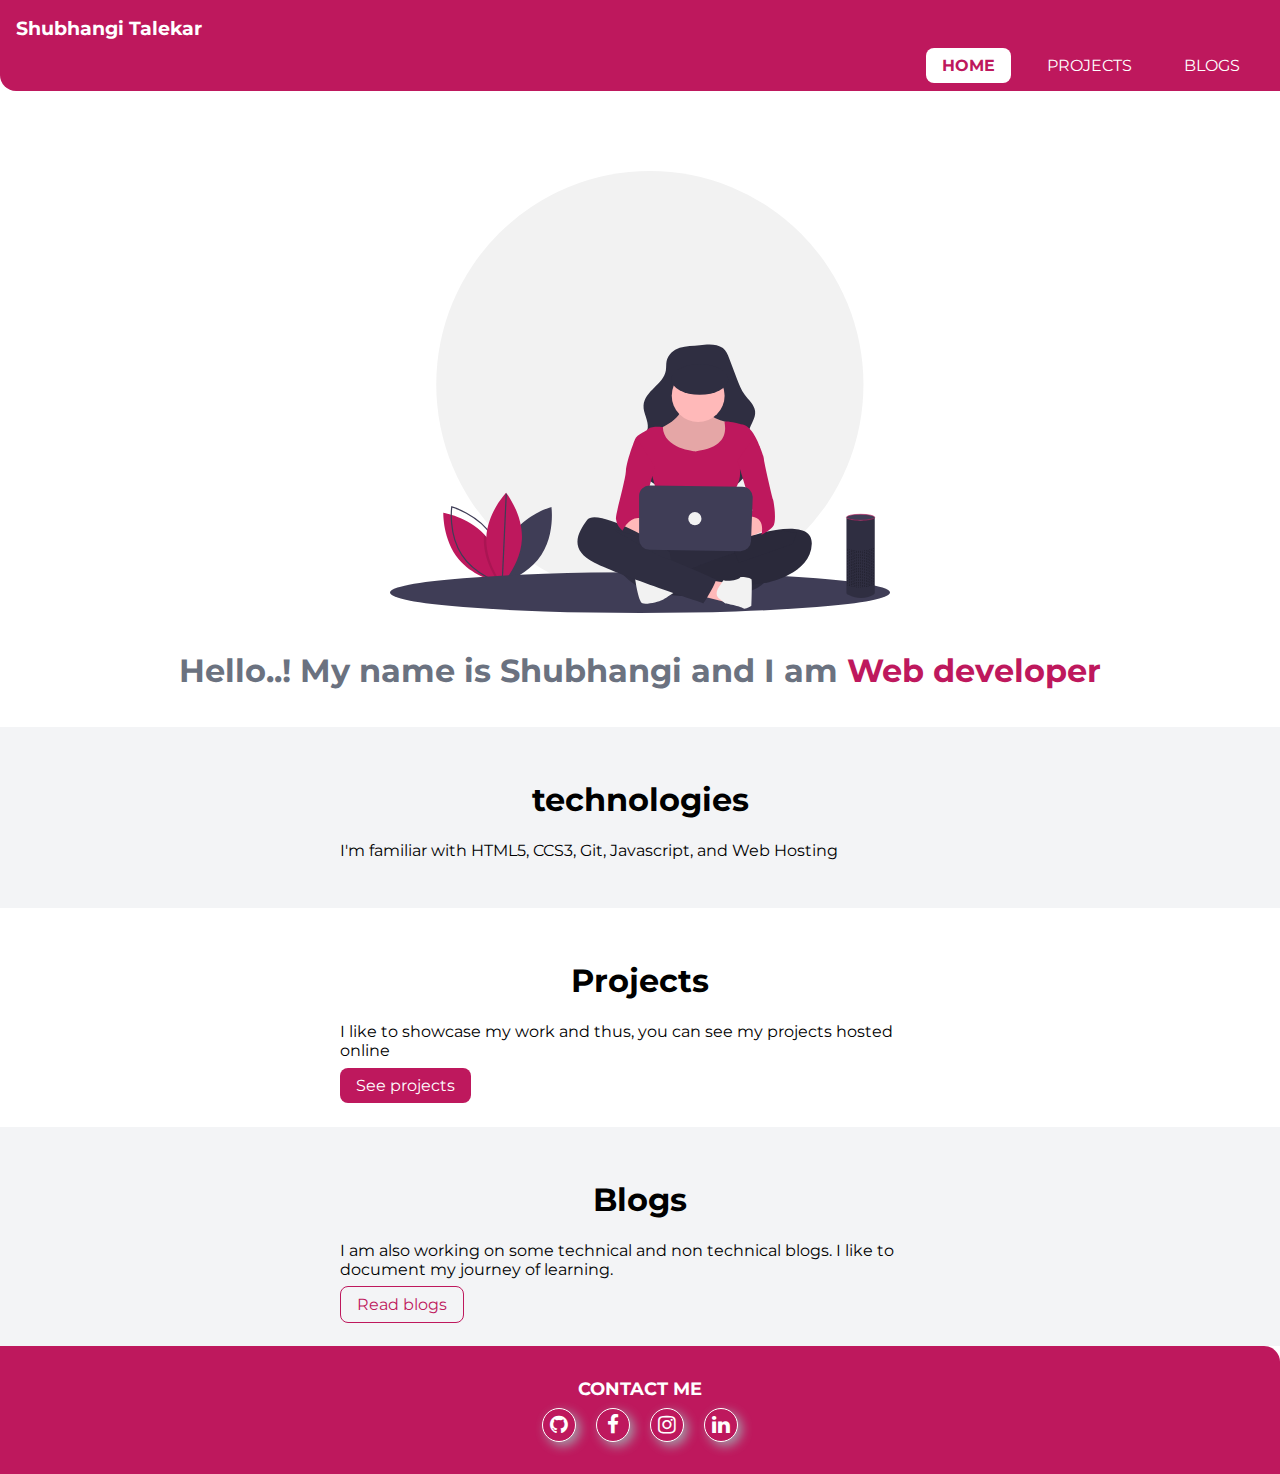
==== index.html @ c7ccab67 "design changes" ====
<!DOCTYPE html>
<html lang="en">
<head>
    <meta charset="UTF-8">
    <meta http-equiv="X-UA-Compatible" content="IE=edge">
    <meta name="viewport" content="width=device-width, initial-scale=1.0">
    <title>HOME | ShubhangiTalekar</title>

    <!--referance from W3School--> 
    <link rel="stylesheet" href="https://cdnjs.cloudflare.com/ajax/libs/font-awesome/4.7.0/css/font-awesome.min.css">
    <link href="Styles.css" rel="stylesheet" />
</head>
<body>
    

    <nav class="navigation">
        <div class="nav-brand">Shubhangi Talekar</div>
        <ul class="list-non-bullet nav-pills"> 
            <li class="list-item-inline">
                <a class="link link-active" href="/">HOME</a>
            </li>
            <li class="list-item-inline">
                <a class="link" href="projects.html">PROJECTS</a>
            </li>
            <li class="list-item-inline">
                <a class="link" href="blogs.html">BLOGS</a>
            </li>
        </ul>
    </nav>

    <header class="hero">
        <img class=" hero-img" src="/Images/hero.svg" />
        <h1 class="hero-heading">Hello..! My name is Shubhangi and I am<span class="heading-inverted"> Web developer</span></h1>
    </header>

    <section class="section Ow">
        <div class="container container-center">
            <h1>technologies</h1>
            <p>I'm familiar with HTML5, CCS3, Git, Javascript, and Web Hosting</p>
        </div>
    </section>

    <section class="section">
        <div class="container container-center">
            <h1>Projects</h1>
            <p>I like to showcase my work and thus, you can see my projects hosted online</p>
            
            <a class="link primary-link" href="projects.html">See projects</a>
        </div>
    </section>

    <section class="section Ow">
        <div class="container container-center">
            <h1>Blogs</h1>
            <p>I am also working on some technical and non technical blogs. I like to document my journey of learning.</p>
            
            <a class="link secondary-link" href="blogs.html">Read blogs</a>
        </div>
    </section>

    <footer class="footer">
        <div class="footer-header">CONTACT ME</div>
        <ul class="list-non-bullet">
            <li class="list-item-inline"><a class="social-link" href="https://github.com/shubhangitalekar1997"> <i class="fa fa-github"></i></a></li>
            <li class="list-item-inline"><a class="social-link" href="/"> <i class="fa fa-facebook-f"></i></a></li>
            <li class="list-item-inline"><a class="social-link" href="/"><i class="fa fa-instagram"></i></a></li>
            <li class="list-item-inline"><a class="social-link" href="/"><i class="fa fa-linkedin"></i></a></li>
        </ul>
    </footer>

    

    

</body>
</html>
---- Styles.css ----
@import url('https://fonts.googleapis.com/css2?family=Montserrat:ital@1&display=swap');

:root{
    --primary-color : #BE185D;
    --off-white : #F3F4F6;
    --dark-gray: #6B7280;
}
body {
    font-family: 'Montserrat', sans-serif;
    margin: 0px;
}

hr {
    margin: 2rem 0rem;
}


/** container **/
.container{
    padding: 0rem 1rem;
}

.container-center{
    max-width: 600px;
    margin: auto;
}

/** Links **/
.link{
    box-sizing: border-box;
    text-decoration: none;
    padding: 0.5rem 1rem;
    cursor: pointer;
    /* margin-top: 1rem;
    margin-bottom: 1rem; */
}

.link-simple{
    text-decoration: none;
}

.primary-link {
    background-color: var(--primary-color);
    border-radius: 0.5rem;
    color: white;
}

.primary-link:hover{
    box-shadow: 0px 0px 5px #BE185D;
}

.secondary-link {
    color: var(--primary-color);
    border-radius: 0.5rem;
    border: 1px solid var(--primary-color);
}

.secondary-link:hover {
    box-shadow: 0px 0px 5px #BE185D;
}

/** lists **/
.list-non-bullet {
    list-style: none;
    margin: 0px 0px;
    padding: 0px 0px;
}

.list-item-inline {
    display: inline-block;
    padding: 0rem 0.5rem;
    text-align: center;
}

/** Navigation **/

.navigation {
    background-color: var(--primary-color);
    color: white;
    padding: 1rem;
    border-bottom-left-radius: 1rem;
}

.navigation .nav-brand {
    font-weight: bold;
    font-size: 1.2rem;
    margin-bottom: 1rem;
}

.navigation .nav-pills {
    text-align: right;
}

.navigation .link{
    color: white;
}

.navigation .link-active {
    font-weight: bold;
    color: var(--primary-color);
    border-radius: 0.5rem;
    background-color: white;
}

/** header **/
.hero{
    display: flex;
    align-items: center;
    justify-content: space-around;
    flex-direction: column;
    padding: 1rem;
    padding-top: 5rem;
}

.hero .hero-img {
    max-width: 500px;
    display: block;
    margin: auto;
}

.hero .hero-heading {
    padding-top: 1rem;
    text-align: center;
    color: var(--dark-gray);

}

.hero .hero-heading .heading-inverted {
    color: var(--primary-color);
}

/** sections **/
.section{
    padding: 2rem;
}
.section h1 {
    text-align: center;
}

.Ow {
    background-color: var(--off-white);
}

/** footer **/
.footer{
    background-color: var(--primary-color);
    padding: 2rem 1rem;
    text-align: center;
    color: white;
    border-top-right-radius: 1rem;
}

.footer .link {
    color: white;
}

.footer .footer-header {
    font-weight: bold;
    font-size: large;
    margin-bottom: 0.5rem;
}
.footer ul {
    padding-inline-start: 0px;
}

.social-link {
    display: inline-block;
    color: white;
    font-size: 1.3rem;
    text-align: center;
    height: 2rem;
    width: 2rem;
    background: #BE185D;
    border-radius: 50%;
    line-height: 2rem;
    border: 1px solid white;
    box-shadow: 4px 4px 11px rgb(164, 154, 167);
}

.social-link:hover {
    color: var(--primary-color);
    background-color: white;
    box-shadow: 4px 4px 11px rgb(164, 154, 167);

}
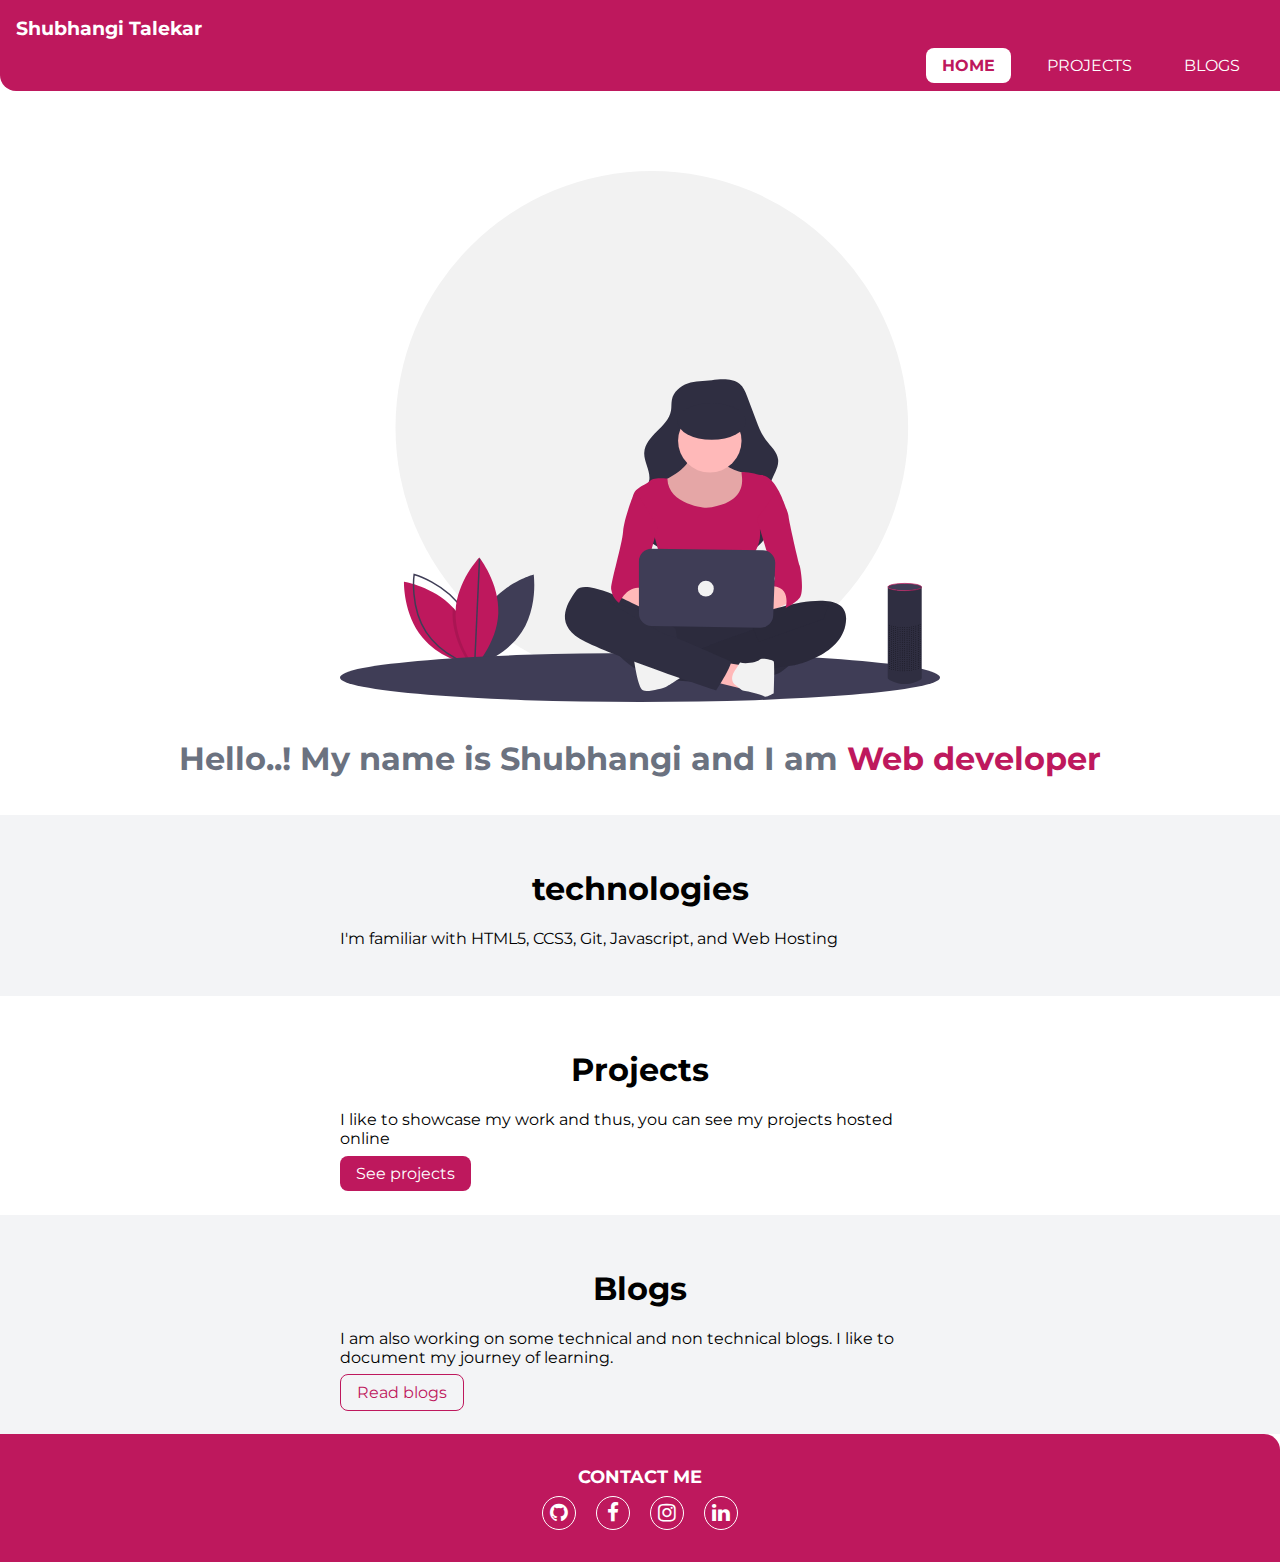
==== commit 59d3f329: "improve design" ====
--- a/index.html
+++ b/index.html
@@ -61,10 +61,26 @@
     <footer class="footer">
         <div class="footer-header">CONTACT ME</div>
         <ul class="list-non-bullet">
-            <li class="list-item-inline"><a class="social-link" href="https://github.com/shubhangitalekar1997"> <i class="fa fa-github"></i></a></li>
-            <li class="list-item-inline"><a class="social-link" href="/"> <i class="fa fa-facebook-f"></i></a></li>
-            <li class="list-item-inline"><a class="social-link" href="/"><i class="fa fa-instagram"></i></a></li>
-            <li class="list-item-inline"><a class="social-link" href="/"><i class="fa fa-linkedin"></i></a></li>
+            <li class="list-item-inline">
+                <a class="social-link" href="https://github.com/shubhangitalekar1997/" target="_blank"> 
+                    <i class="fa fa-github"></i>
+                </a>
+            </li>
+            <li class="list-item-inline">
+                <a class="social-link" href="https://www.facebook.com/shubhangi.talekar.56/" target="_blank"> 
+                    <i class="fa fa-facebook-f"></i>
+                </a>
+            </li>
+            <li class="list-item-inline">
+                <a class="social-link" href="https://www.instagram.com/shubhangibt/" target="_blank">
+                    <i class="fa fa-instagram"></i>
+                </a>
+            </li>
+            <li class="list-item-inline">
+                <a class="social-link" href="https://www.linkedin.com/in/shubhangi-talekar-73221018a/" target="_blank">
+                    <i class="fa fa-linkedin"></i>
+                </a>
+            </li>
         </ul>
     </footer>
 
--- a/Styles.css
+++ b/Styles.css
@@ -113,7 +113,7 @@
 }
 
 .hero .hero-img {
-    max-width: 500px;
+    max-width: 600px;
     display: block;
     margin: auto;
 }
@@ -163,6 +163,7 @@
     padding-inline-start: 0px;
 }
 
+
 .social-link {
     display: inline-block;
     color: white;
@@ -174,13 +175,10 @@
     border-radius: 50%;
     line-height: 2rem;
     border: 1px solid white;
-    box-shadow: 4px 4px 11px rgb(164, 154, 167);
 }
 
 .social-link:hover {
     color: var(--primary-color);
     background-color: white;
-    box-shadow: 4px 4px 11px rgb(164, 154, 167);
-
 }
 
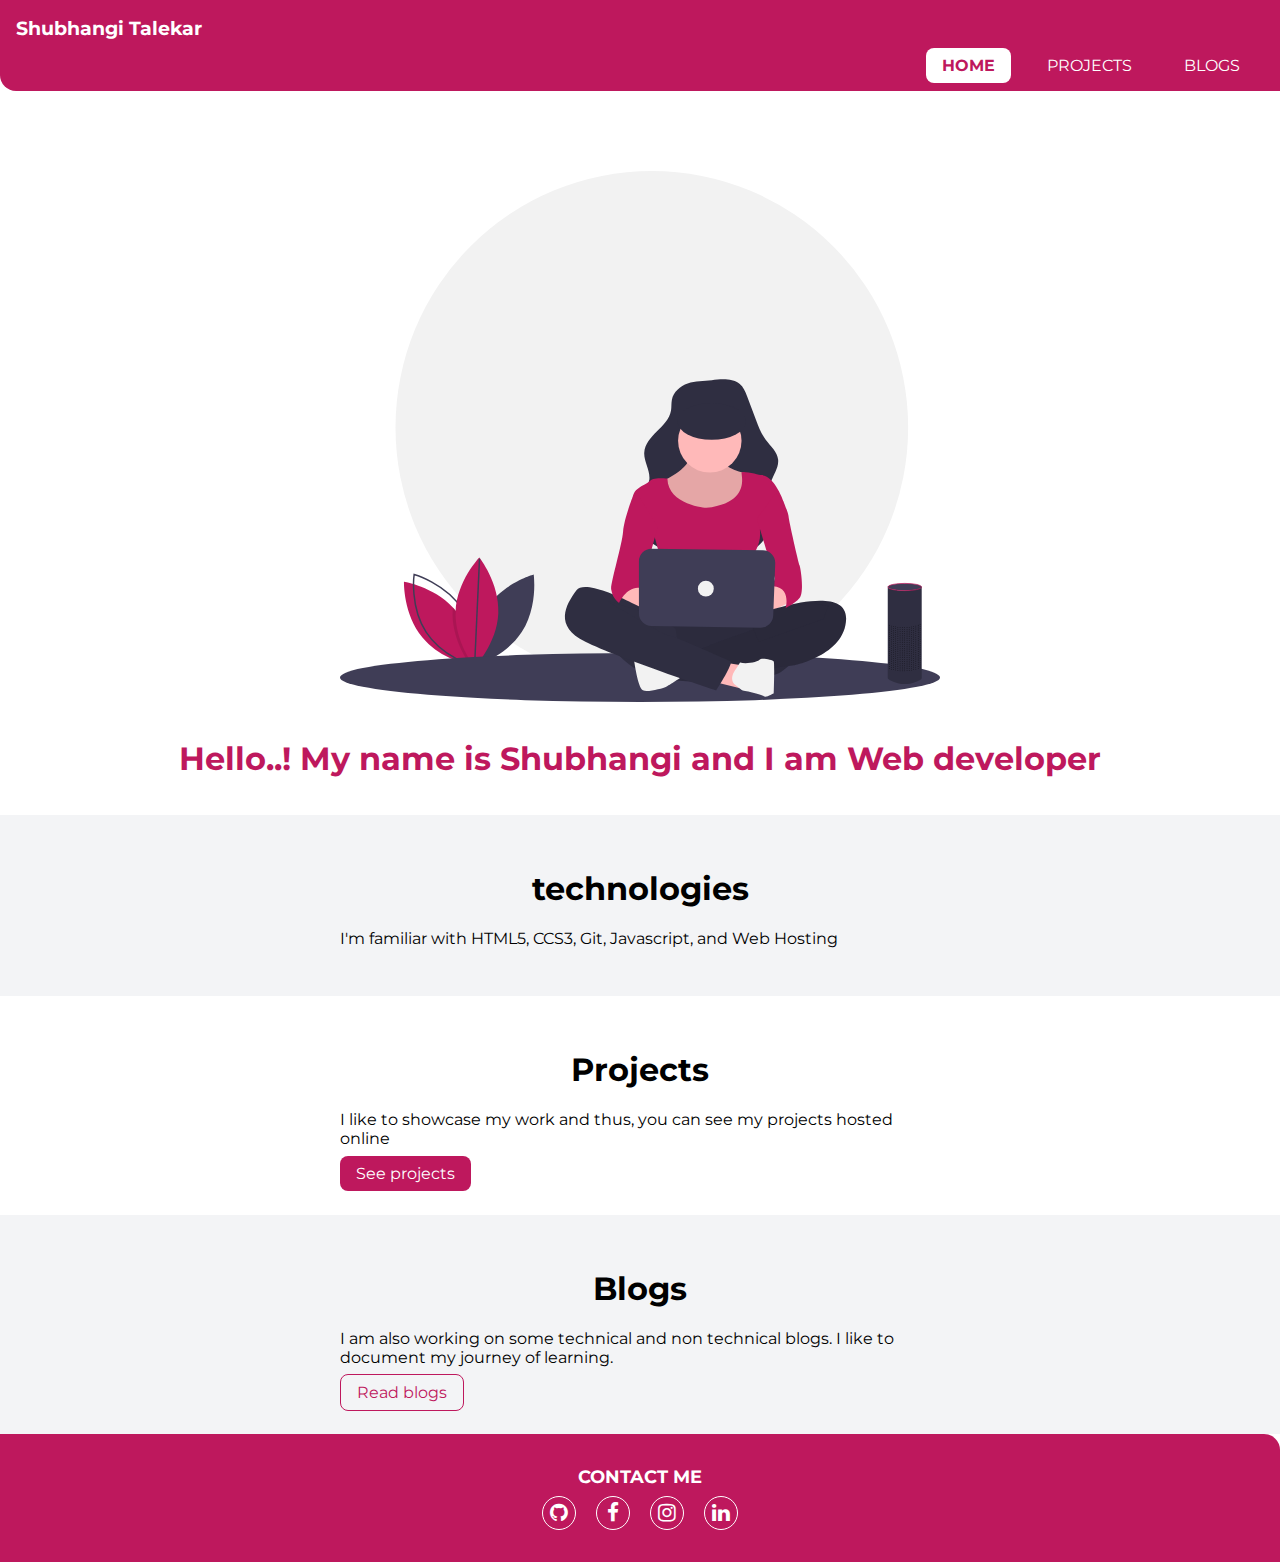
==== commit fd6ae873: "added blog files" ====
--- a/index.html
+++ b/index.html
@@ -29,7 +29,7 @@
     </nav>
 
     <header class="hero">
-        <img class=" hero-img" src="/Images/hero.svg" />
+        <img class=" hero-img" src="/Images/hero.svg"  media/>
         <h1 class="hero-heading">Hello..! My name is Shubhangi and I am<span class="heading-inverted"> Web developer</span></h1>
     </header>
 
--- a/Styles.css
+++ b/Styles.css
@@ -125,7 +125,11 @@
 
 }
 
-.hero .hero-heading .heading-inverted {
+.hero .hero-heading  {
+    color: var(--primary-color);
+}
+
+.heading-inverted {
     color: var(--primary-color);
 }
 
@@ -182,3 +186,9 @@
     background-color: white;
 }
 
+@media only screen and (max-width: 400px){
+    .hero-img{
+        max-width: 60%;
+    }
+}
+
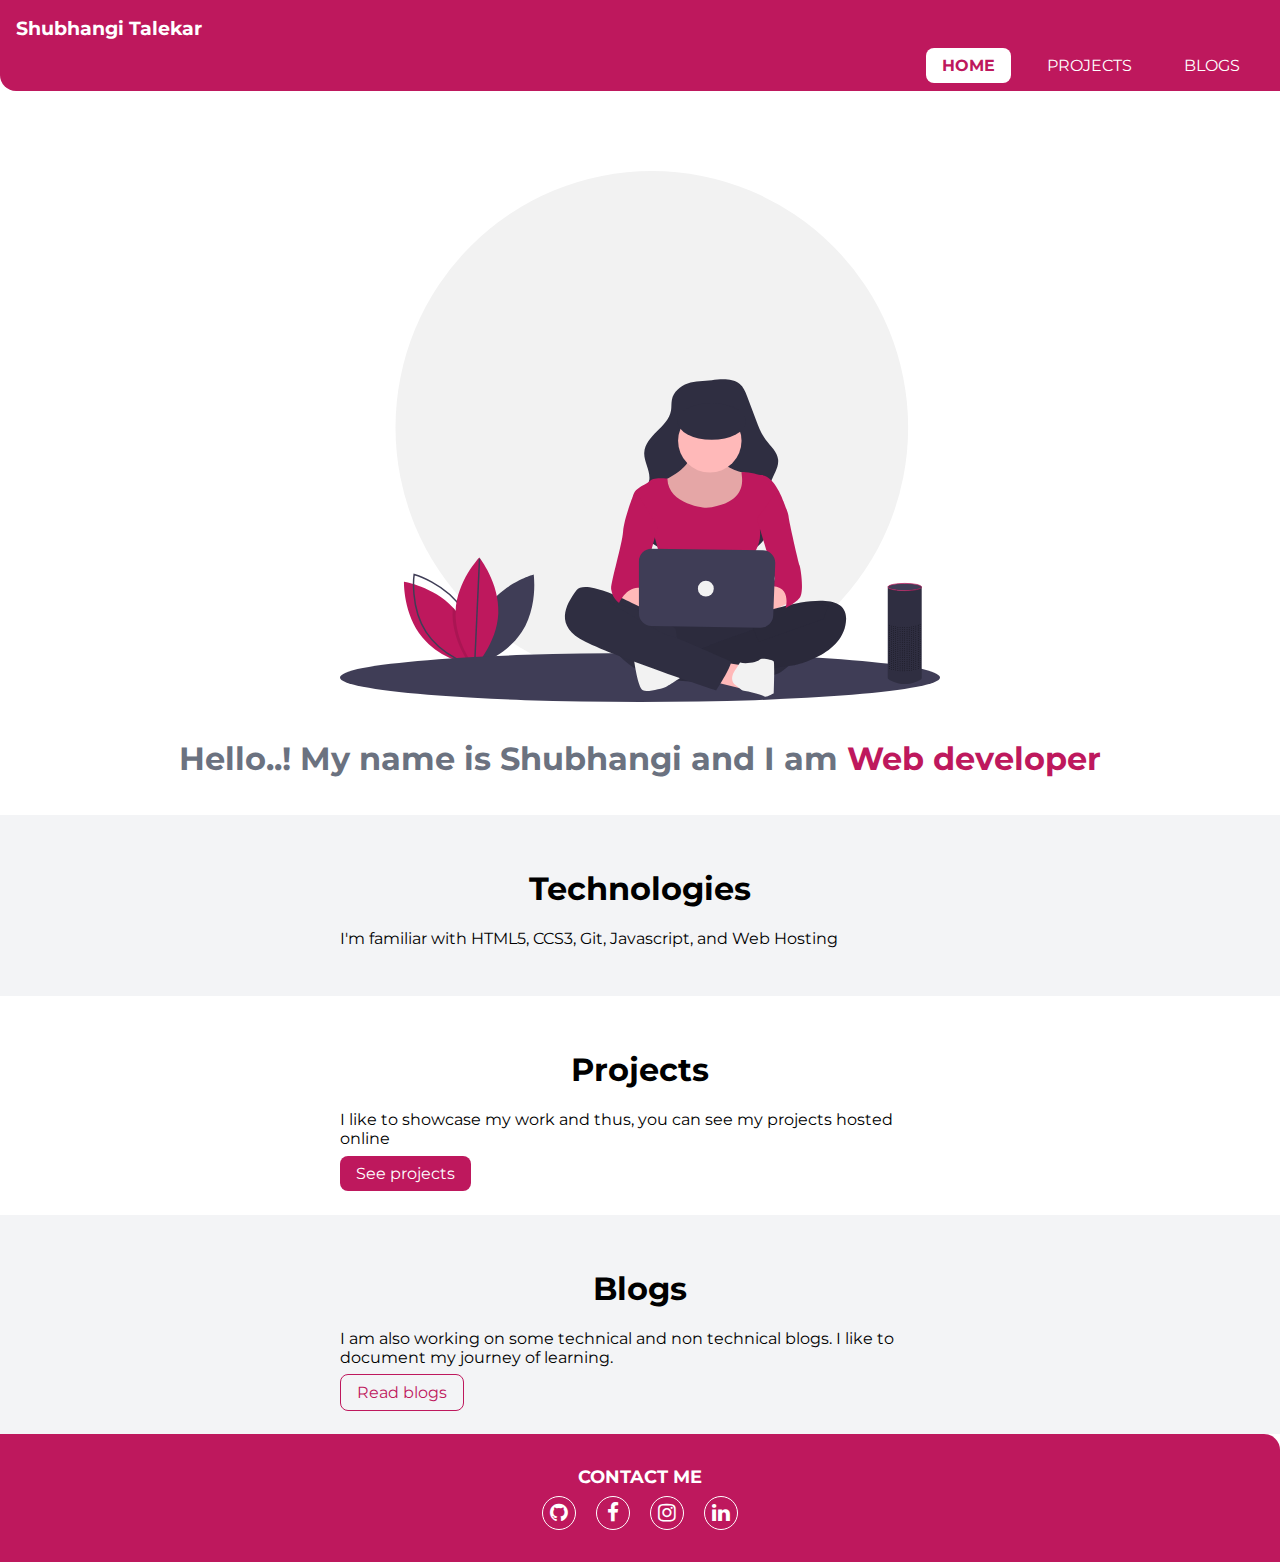
==== commit 1ae35ff9: "update : design" ====
--- a/index.html
+++ b/index.html
@@ -35,7 +35,7 @@
 
     <section class="section Ow">
         <div class="container container-center">
-            <h1>technologies</h1>
+            <h1>Technologies</h1>
             <p>I'm familiar with HTML5, CCS3, Git, Javascript, and Web Hosting</p>
         </div>
     </section>
--- a/Styles.css
+++ b/Styles.css
@@ -125,10 +125,6 @@
 
 }
 
-.hero .hero-heading  {
-    color: var(--primary-color);
-}
-
 .heading-inverted {
     color: var(--primary-color);
 }
@@ -186,9 +182,9 @@
     background-color: white;
 }
 
-@media only screen and (max-width: 400px){
+@media only screen and (max-width: 750px){
     .hero-img{
-        max-width: 60%;
+        max-width: 600px;
     }
 }
 
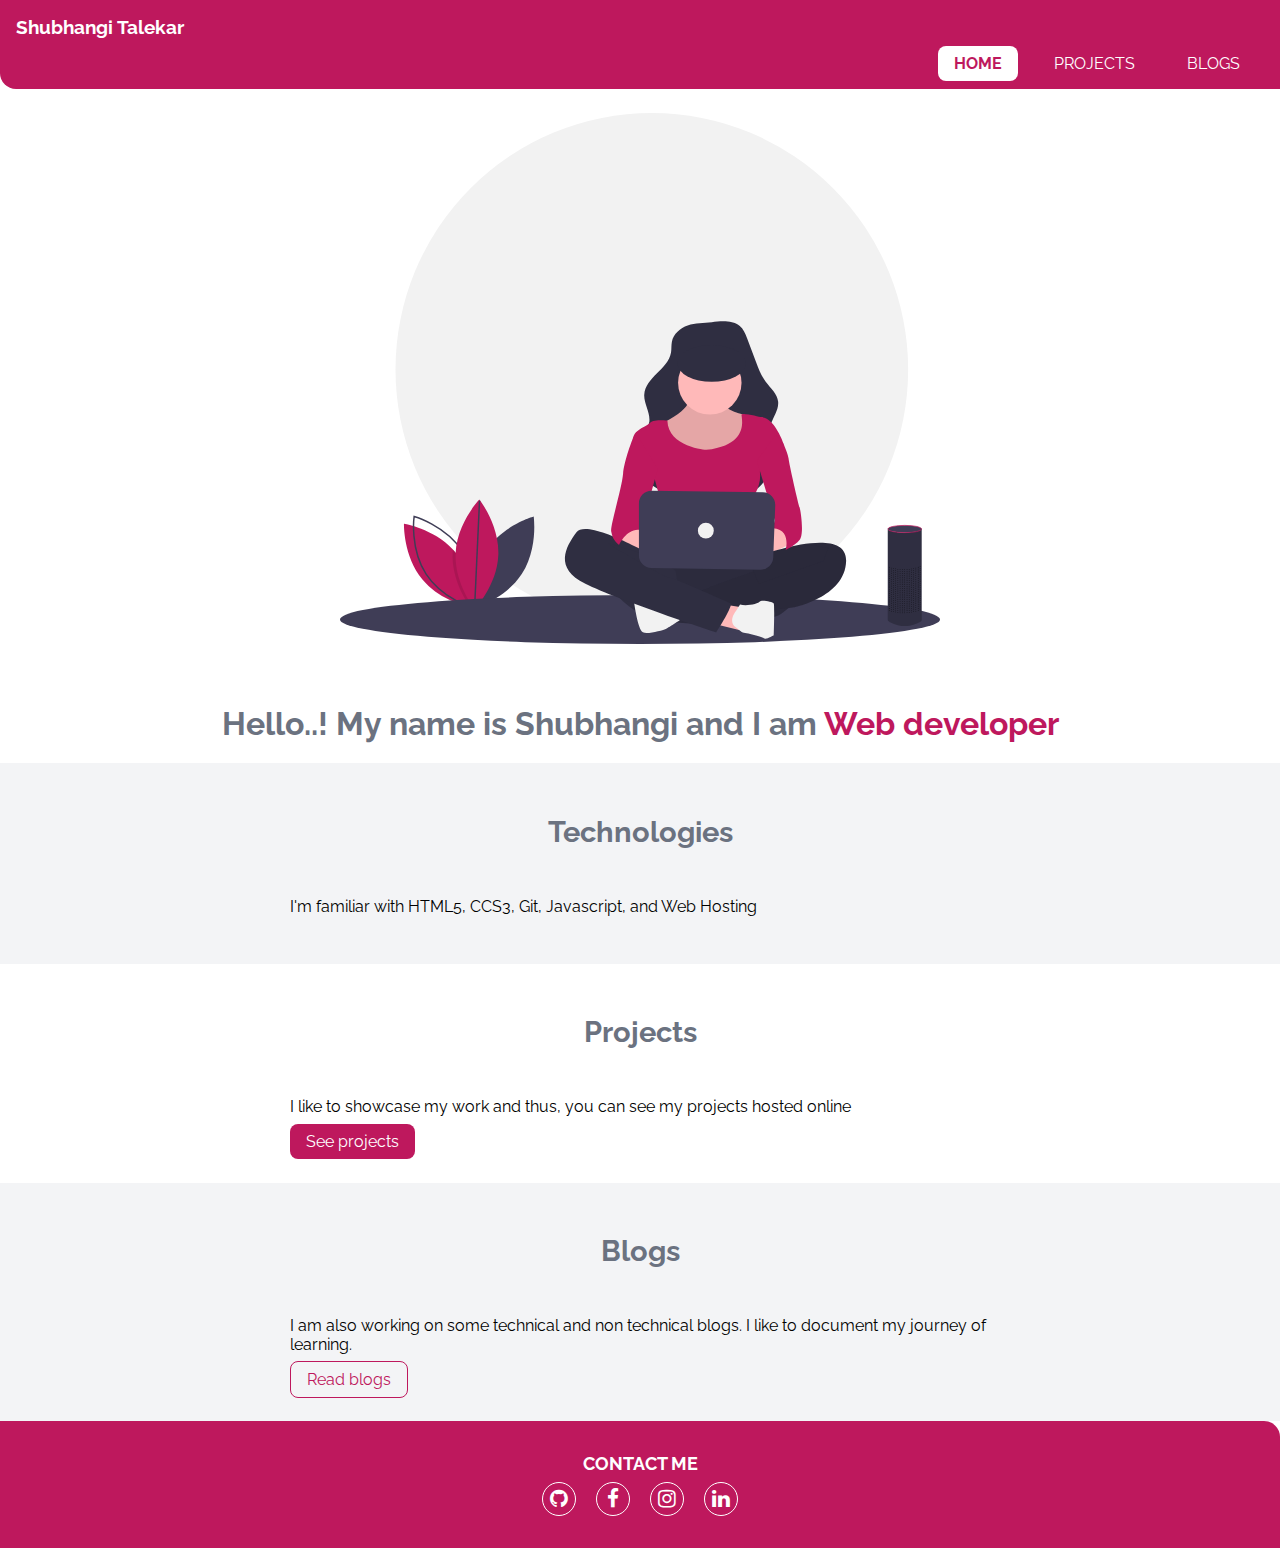
==== commit 079e612e: "update files" ====
--- a/index.html
+++ b/index.html
@@ -35,14 +35,14 @@
 
     <section class="section Ow">
         <div class="container container-center">
-            <h1>Technologies</h1>
+            <h1 class="h1">Technologies</h1>
             <p>I'm familiar with HTML5, CCS3, Git, Javascript, and Web Hosting</p>
         </div>
     </section>
 
     <section class="section">
         <div class="container container-center">
-            <h1>Projects</h1>
+            <h1 class="h1">Projects</h1>
             <p>I like to showcase my work and thus, you can see my projects hosted online</p>
             
             <a class="link primary-link" href="projects.html">See projects</a>
@@ -51,7 +51,7 @@
 
     <section class="section Ow">
         <div class="container container-center">
-            <h1>Blogs</h1>
+            <h1 class="h1">Blogs</h1>
             <p>I am also working on some technical and non technical blogs. I like to document my journey of learning.</p>
             
             <a class="link secondary-link" href="blogs.html">Read blogs</a>
--- a/Styles.css
+++ b/Styles.css
@@ -1,4 +1,6 @@
-@import url('https://fonts.googleapis.com/css2?family=Montserrat:ital@1&display=swap');
+/*@import url('https://fonts.googleapis.com/css2?family=Montserrat:ital@1&display=swap');*/
+
+@import url('https://fonts.googleapis.com/css2?family=Raleway:wght@400;600&display=swap');
 
 :root{
     --primary-color : #BE185D;
@@ -6,7 +8,7 @@
     --dark-gray: #6B7280;
 }
 body {
-    font-family: 'Montserrat', sans-serif;
+    font-family: 'Raleway', sans-serif;
     margin: 0px;
 }
 
@@ -21,7 +23,7 @@
 }
 
 .container-center{
-    max-width: 600px;
+    max-width: 700px;
     margin: auto;
 }
 
@@ -108,17 +110,16 @@
     align-items: center;
     justify-content: space-around;
     flex-direction: column;
-    padding: 1rem;
-    padding-top: 5rem;
 }
 
 .hero .hero-img {
     max-width: 600px;
     display: block;
     margin: auto;
+    margin: 1.5rem 0px;
 }
 
-.hero .hero-heading {
+.hero-heading {
     padding-top: 1rem;
     text-align: center;
     color: var(--dark-gray);
@@ -133,8 +134,11 @@
 .section{
     padding: 2rem;
 }
-.section h1 {
+.h1 {
     text-align: center;
+    font-size: 1.8rem;
+    margin-bottom: 3rem;
+    color: var(--dark-gray);
 }
 
 .Ow {
@@ -182,9 +186,8 @@
     background-color: white;
 }
 
-@media only screen and (max-width: 750px){
+@media only screen and (max-width: 725px){
     .hero-img{
-        max-width: 600px;
+        max-width: 60%;
     }
 }
-
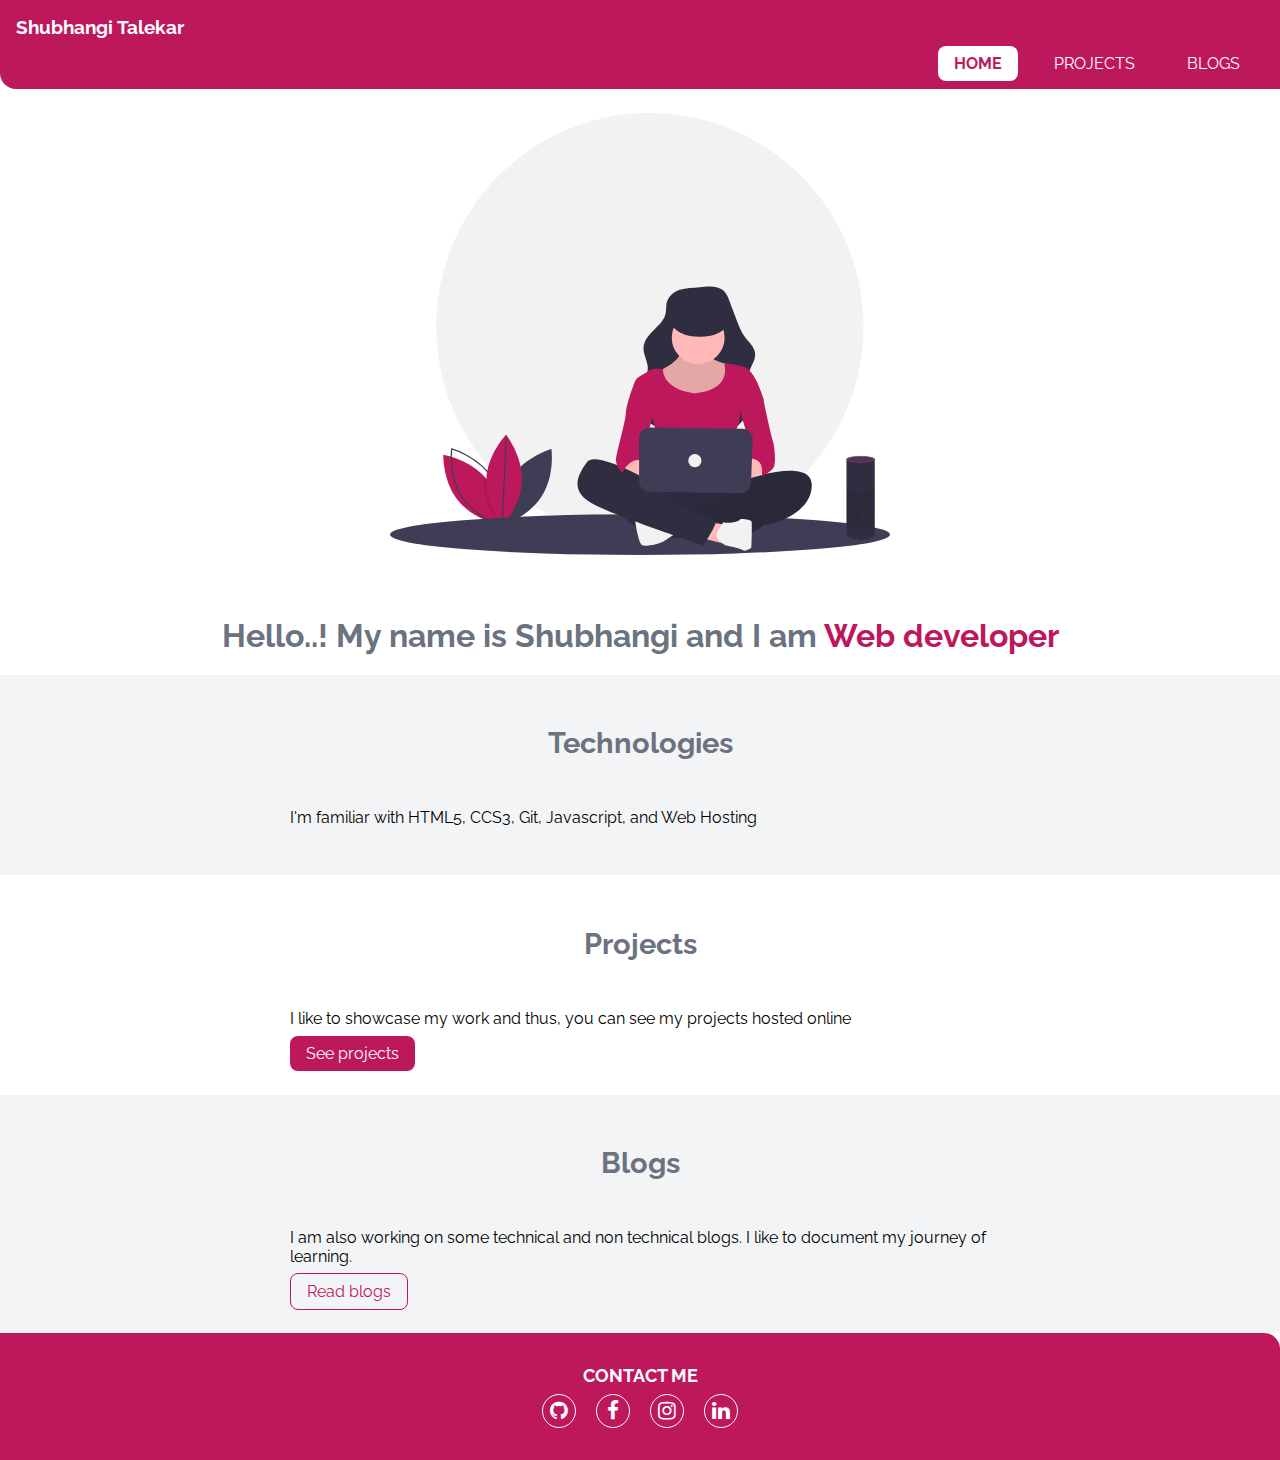
==== commit 97698010: "update design" ====
--- a/index.html
+++ b/index.html
@@ -29,7 +29,7 @@
     </nav>
 
     <header class="hero">
-        <img class=" hero-img" src="/Images/hero.svg"  media/>
+        <img class=" hero-img" src="/Images/hero.svg" />
         <h1 class="hero-heading">Hello..! My name is Shubhangi and I am<span class="heading-inverted"> Web developer</span></h1>
     </header>
 
--- a/Styles.css
+++ b/Styles.css
@@ -113,7 +113,7 @@
 }
 
 .hero .hero-img {
-    max-width: 600px;
+    max-width: 500px;
     display: block;
     margin: auto;
     margin: 1.5rem 0px;
@@ -186,8 +186,3 @@
     background-color: white;
 }
 
-@media only screen and (max-width: 725px){
-    .hero-img{
-        max-width: 60%;
-    }
-}
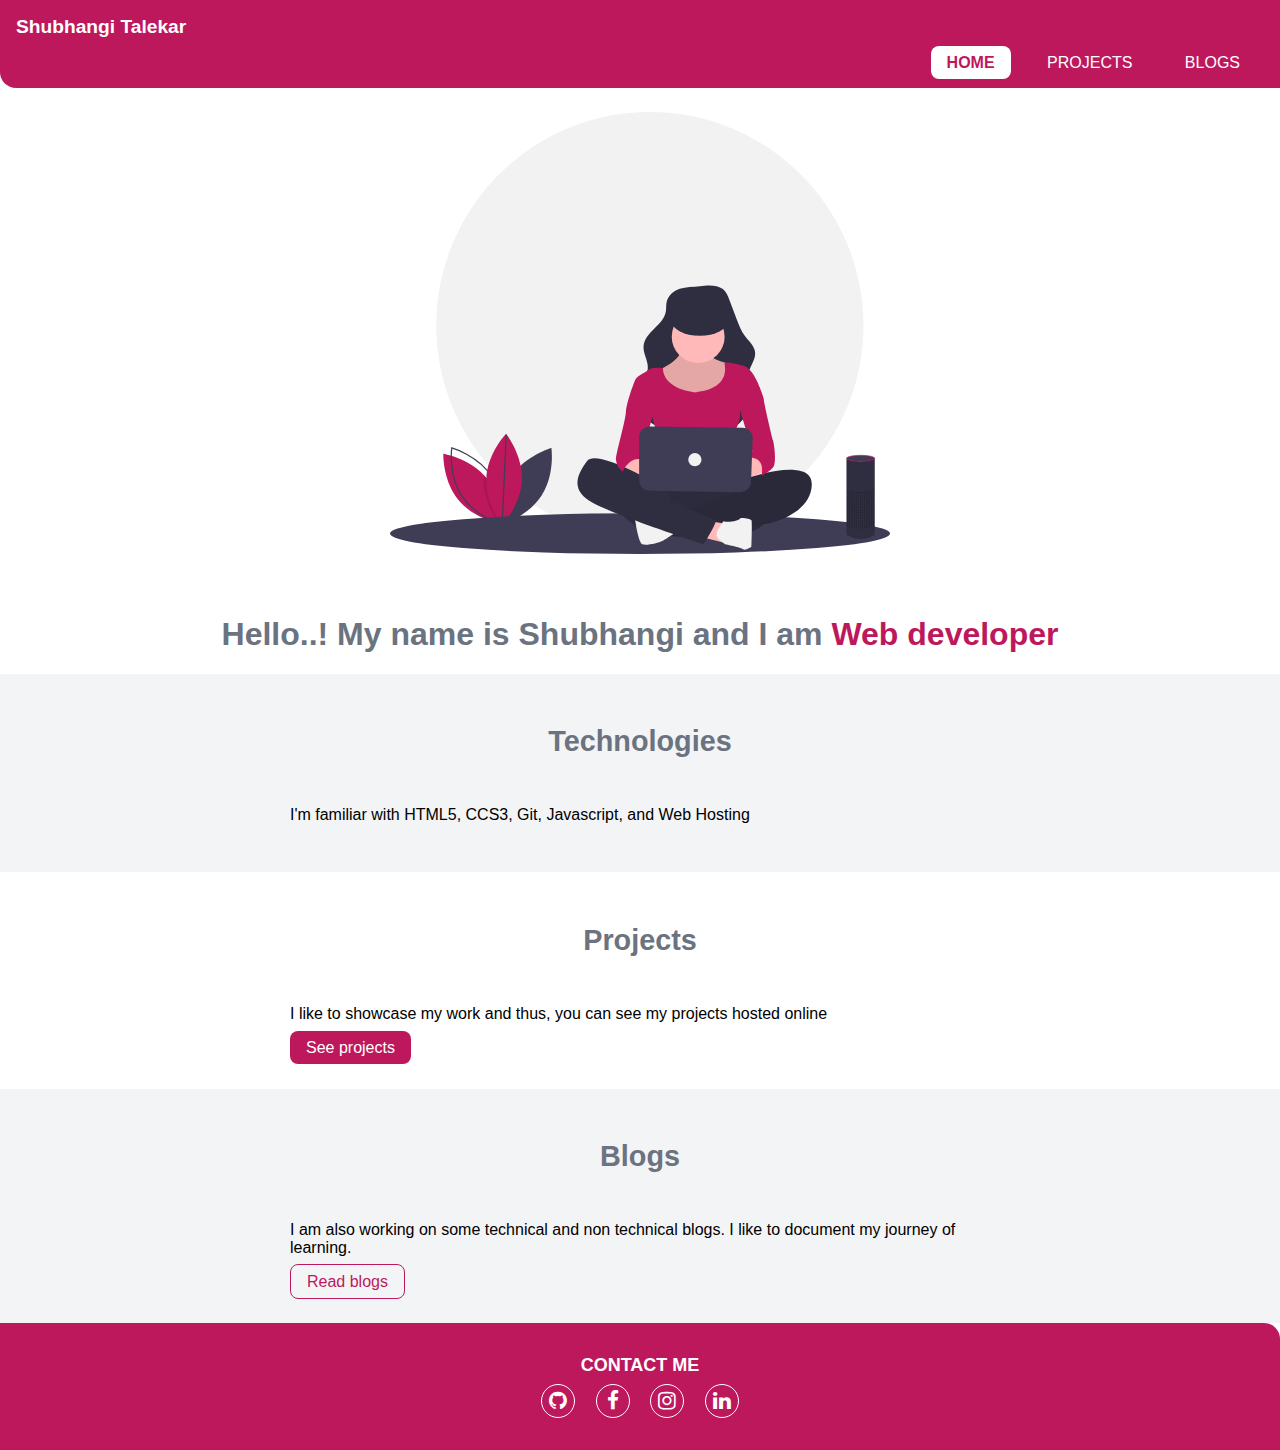
==== commit a82948ba: "update" ====
--- a/index.html
+++ b/index.html
@@ -8,7 +8,7 @@
 
     <!--referance from W3School--> 
     <link rel="stylesheet" href="https://cdnjs.cloudflare.com/ajax/libs/font-awesome/4.7.0/css/font-awesome.min.css">
-    <link href="Styles.css" rel="stylesheet" />
+    <link rel="stylesheet" href="Styles.css" />
 </head>
 <body>
     
--- a/Styles.css
+++ b/Styles.css
@@ -8,7 +8,7 @@
     --dark-gray: #6B7280;
 }
 body {
-    font-family: 'Raleway', sans-serif;
+    font-family: 'Montserrat', sans-serif;
     margin: 0px;
 }
 
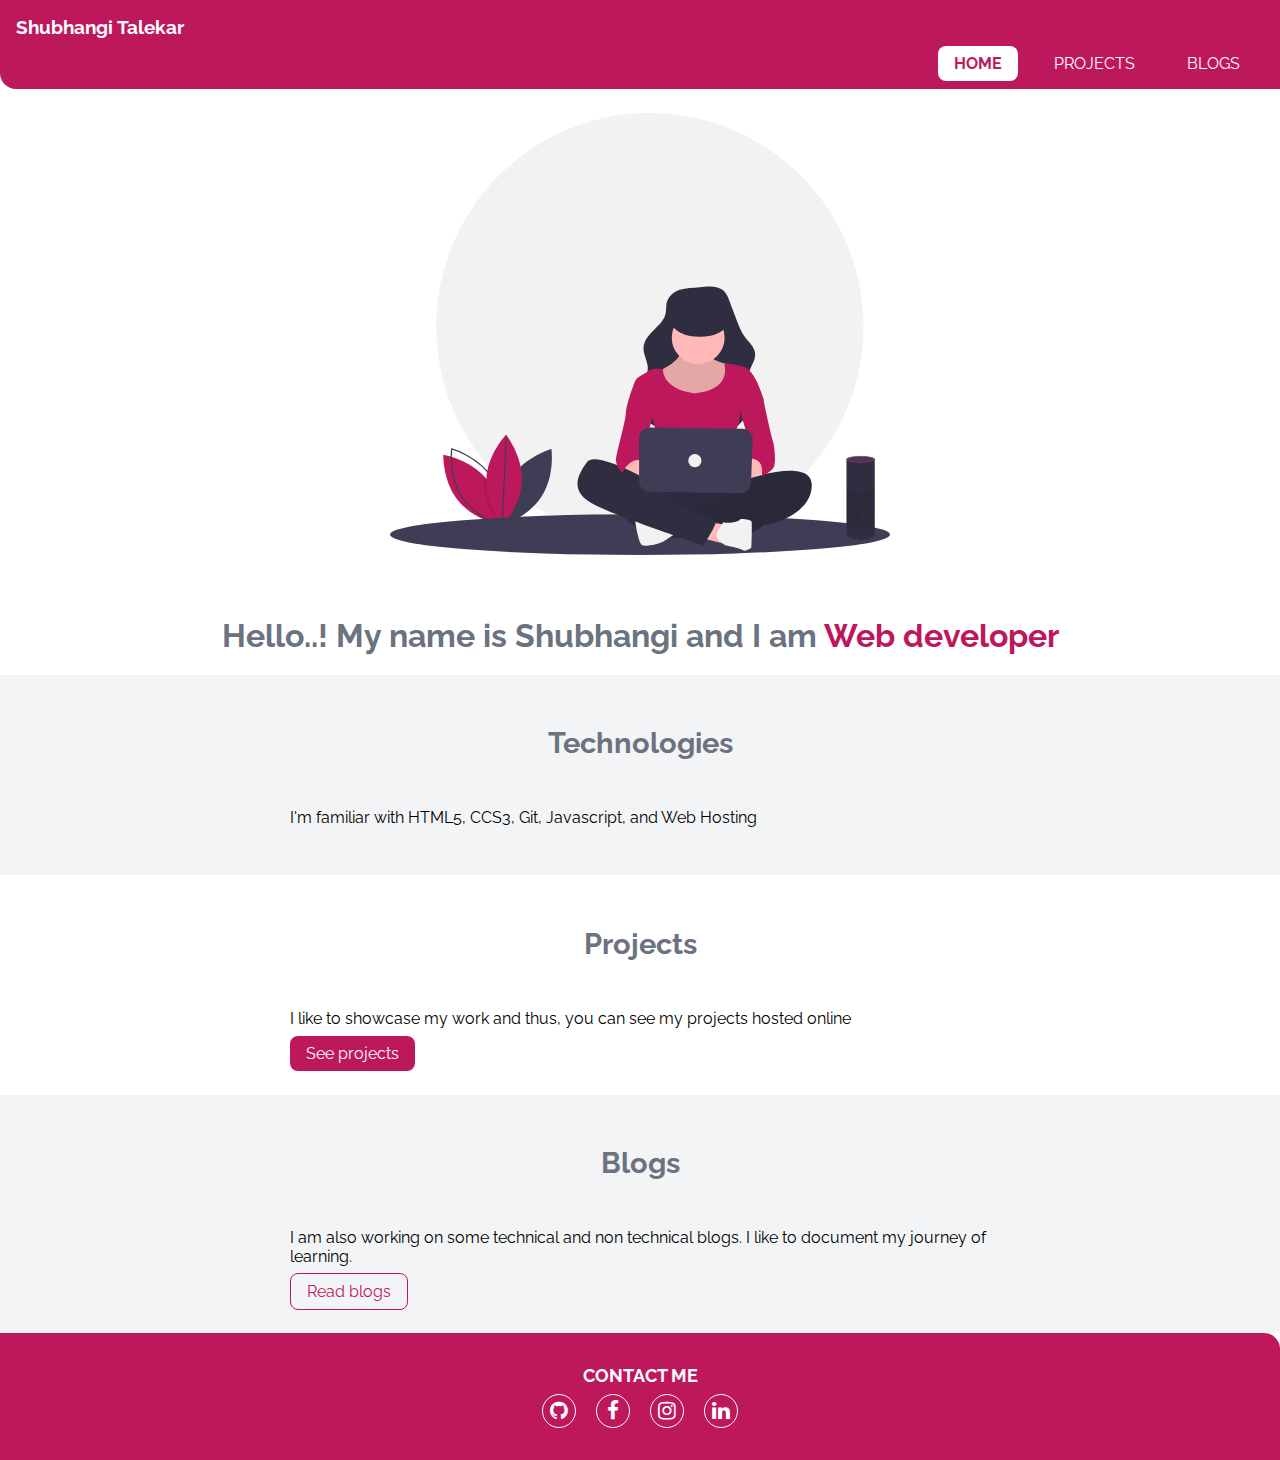
==== commit 0d748f8f: "design update" ====
--- a/index.html
+++ b/index.html
@@ -2,7 +2,7 @@
 <html lang="en">
 <head>
     <meta charset="UTF-8">
-    <meta http-equiv="X-UA-Compatible" content="IE=edge">
+    
     <meta name="viewport" content="width=device-width, initial-scale=1.0">
     <title>HOME | ShubhangiTalekar</title>
 
--- a/Styles.css
+++ b/Styles.css
@@ -8,7 +8,7 @@
     --dark-gray: #6B7280;
 }
 body {
-    font-family: 'Montserrat', sans-serif;
+    font-family: 'Raleway', sans-serif;
     margin: 0px;
 }
 
